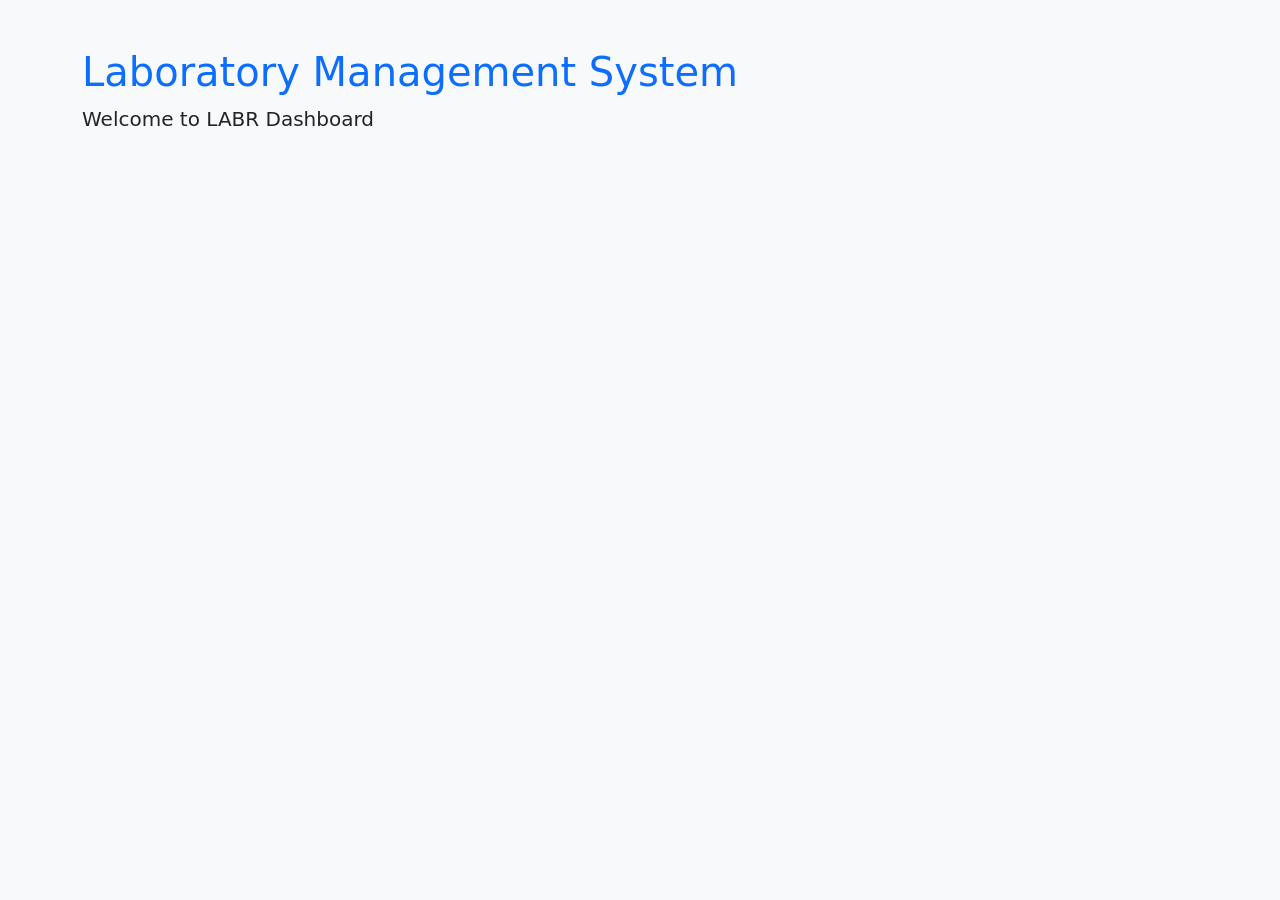
==== templates/index.html @ 42cbbf9e "Migrated PHP project to Flask" ====
<!DOCTYPE html>
<html lang="en">
<head>
    <meta charset="UTF-8">
    <meta name="viewport" content="width=device-width, initial-scale=1.0">
    <title>LABR - Dashboard</title>
    <link rel="stylesheet" href="https://cdn.jsdelivr.net/npm/bootstrap@5.3.0/dist/css/bootstrap.min.css">
</head>
<body class="bg-light">
    <div class="container mt-5">
        <h1 class="text-primary">Laboratory Management System</h1>
        <p class="lead">Welcome to LABR Dashboard</p>
    </div>
</body>
</html>
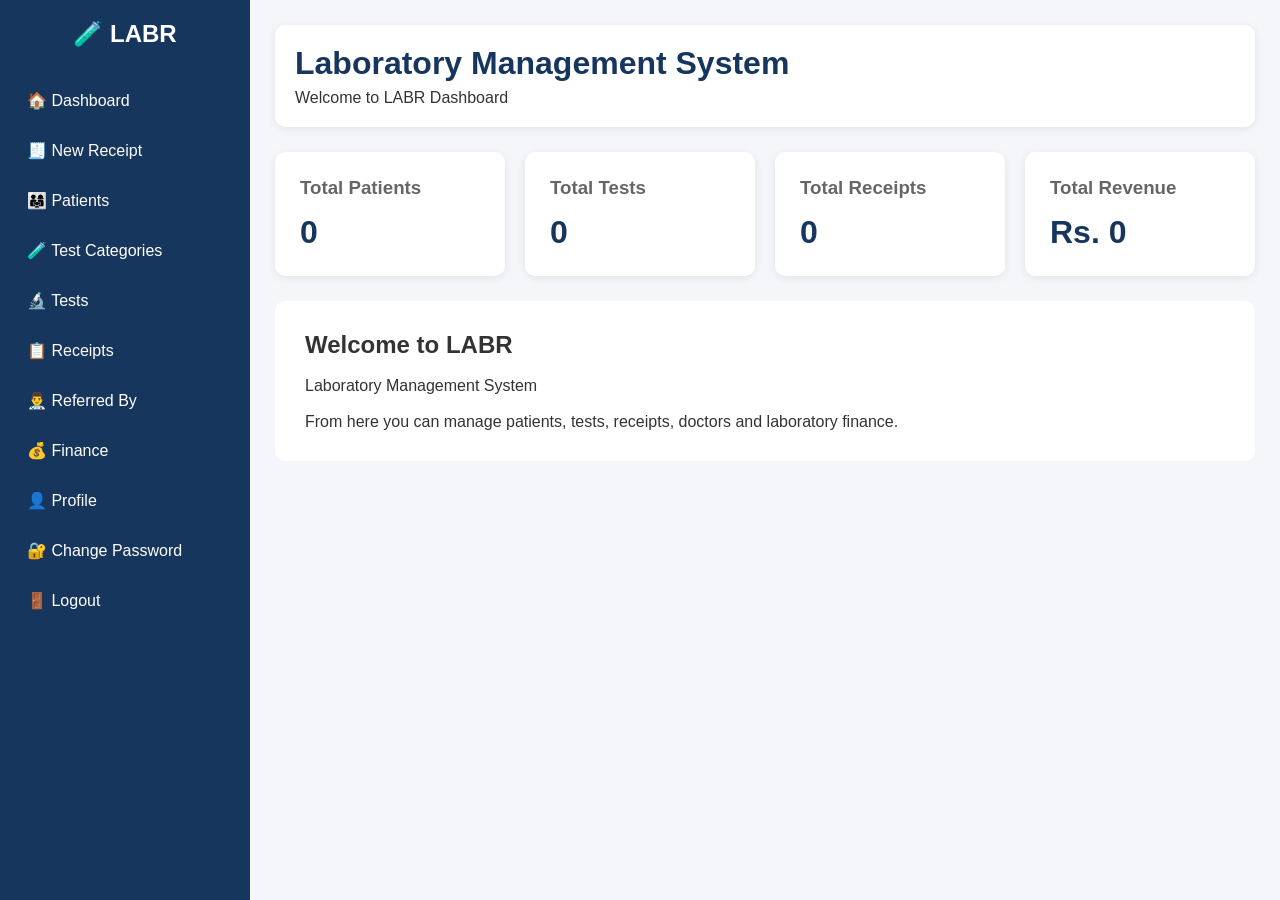
==== commit 1acea063: "Create LABR dashboard interface" ====
--- a/templates/index.html
+++ b/templates/index.html
@@ -3,14 +3,202 @@
 <head>
     <meta charset="UTF-8">
     <meta name="viewport" content="width=device-width, initial-scale=1.0">
-    <title>LABR - Dashboard</title>
-    <link rel="stylesheet" href="https://cdn.jsdelivr.net/npm/bootstrap@5.3.0/dist/css/bootstrap.min.css">
+    <title>LABR - Laboratory Management System</title>
+
+    <style>
+        * {
+            box-sizing: border-box;
+            margin: 0;
+            padding: 0;
+            font-family: Arial, sans-serif;
+        }
+
+        body {
+            background: #f4f6f9;
+            color: #333;
+        }
+
+        .sidebar {
+            position: fixed;
+            left: 0;
+            top: 0;
+            width: 250px;
+            height: 100vh;
+            background: #17365d;
+            color: white;
+            padding: 20px 12px;
+        }
+
+        .logo {
+            text-align: center;
+            font-size: 24px;
+            font-weight: bold;
+            margin-bottom: 30px;
+        }
+
+        .menu a {
+            display: block;
+            color: white;
+            text-decoration: none;
+            padding: 13px 15px;
+            margin: 5px 0;
+            border-radius: 7px;
+            font-size: 16px;
+        }
+
+        .menu a:hover {
+            background: #24558f;
+        }
+
+        .main {
+            margin-left: 250px;
+            padding: 25px;
+        }
+
+        .topbar {
+            background: white;
+            padding: 20px;
+            border-radius: 10px;
+            margin-bottom: 25px;
+            box-shadow: 0 2px 8px rgba(0,0,0,.08);
+        }
+
+        .topbar h1 {
+            color: #17365d;
+            margin-bottom: 7px;
+        }
+
+        .cards {
+            display: grid;
+            grid-template-columns: repeat(4, 1fr);
+            gap: 20px;
+        }
+
+        .card {
+            background: white;
+            padding: 25px;
+            border-radius: 10px;
+            box-shadow: 0 2px 8px rgba(0,0,0,.08);
+        }
+
+        .card h3 {
+            color: #666;
+            margin-bottom: 15px;
+        }
+
+        .number {
+            font-size: 32px;
+            font-weight: bold;
+            color: #17365d;
+        }
+
+        .welcome {
+            margin-top: 25px;
+            background: white;
+            padding: 30px;
+            border-radius: 10px;
+        }
+
+        @media (max-width: 800px) {
+            .sidebar {
+                width: 210px;
+            }
+
+            .main {
+                margin-left: 210px;
+                padding: 15px;
+            }
+
+            .cards {
+                grid-template-columns: repeat(2, 1fr);
+            }
+        }
+
+        @media (max-width: 600px) {
+            .sidebar {
+                position: relative;
+                width: 100%;
+                height: auto;
+            }
+
+            .main {
+                margin-left: 0;
+            }
+
+            .cards {
+                grid-template-columns: 1fr;
+            }
+        }
+    </style>
 </head>
-<body class="bg-light">
-    <div class="container mt-5">
-        <h1 class="text-primary">Laboratory Management System</h1>
-        <p class="lead">Welcome to LABR Dashboard</p>
-    </div>
+
+<body>
+
+<div class="sidebar">
+
+    <div class="logo">
+        🧪 LABR
+    </div>
+
+    <div class="menu">
+        <a href="/">🏠 Dashboard</a>
+        <a href="#">🧾 New Receipt</a>
+        <a href="#">👨‍👩‍👧 Patients</a>
+        <a href="#">🧪 Test Categories</a>
+        <a href="#">🔬 Tests</a>
+        <a href="#">📋 Receipts</a>
+        <a href="#">👨‍⚕️ Referred By</a>
+        <a href="#">💰 Finance</a>
+        <a href="#">👤 Profile</a>
+        <a href="#">🔐 Change Password</a>
+        <a href="/logout">🚪 Logout</a>
+    </div>
+
+</div>
+
+<div class="main">
+
+    <div class="topbar">
+        <h1>Laboratory Management System</h1>
+        <p>Welcome to LABR Dashboard</p>
+    </div>
+
+    <div class="cards">
+
+        <div class="card">
+            <h3>Total Patients</h3>
+            <div class="number">0</div>
+        </div>
+
+        <div class="card">
+            <h3>Total Tests</h3>
+            <div class="number">0</div>
+        </div>
+
+        <div class="card">
+            <h3>Total Receipts</h3>
+            <div class="number">0</div>
+        </div>
+
+        <div class="card">
+            <h3>Total Revenue</h3>
+            <div class="number">Rs. 0</div>
+        </div>
+
+    </div>
+
+    <div class="welcome">
+        <h2>Welcome to LABR</h2>
+        <br>
+        <p>
+            Laboratory Management System
+            <br><br>
+            From here you can manage patients, tests,
+            receipts, doctors and laboratory finance.
+        </p>
+    </div>
+
+</div>
+
 </body>
 </html>
-
